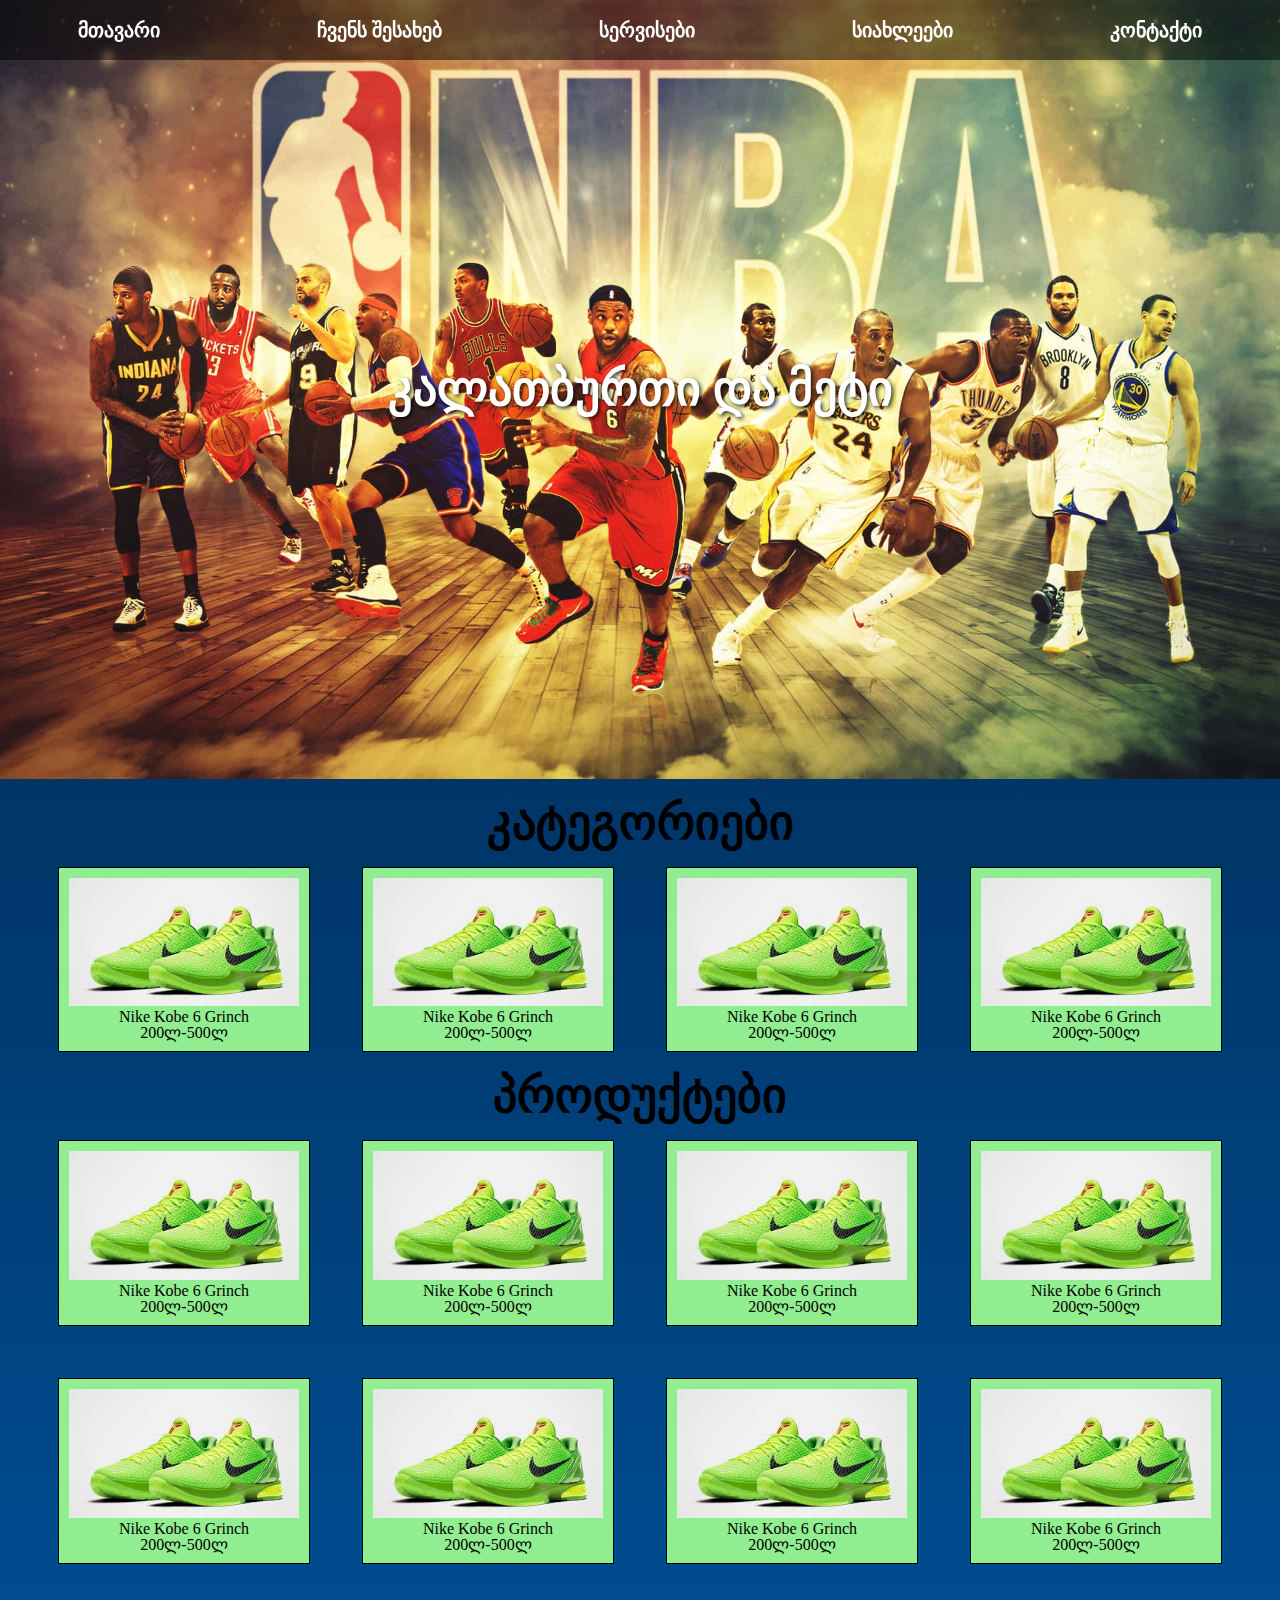
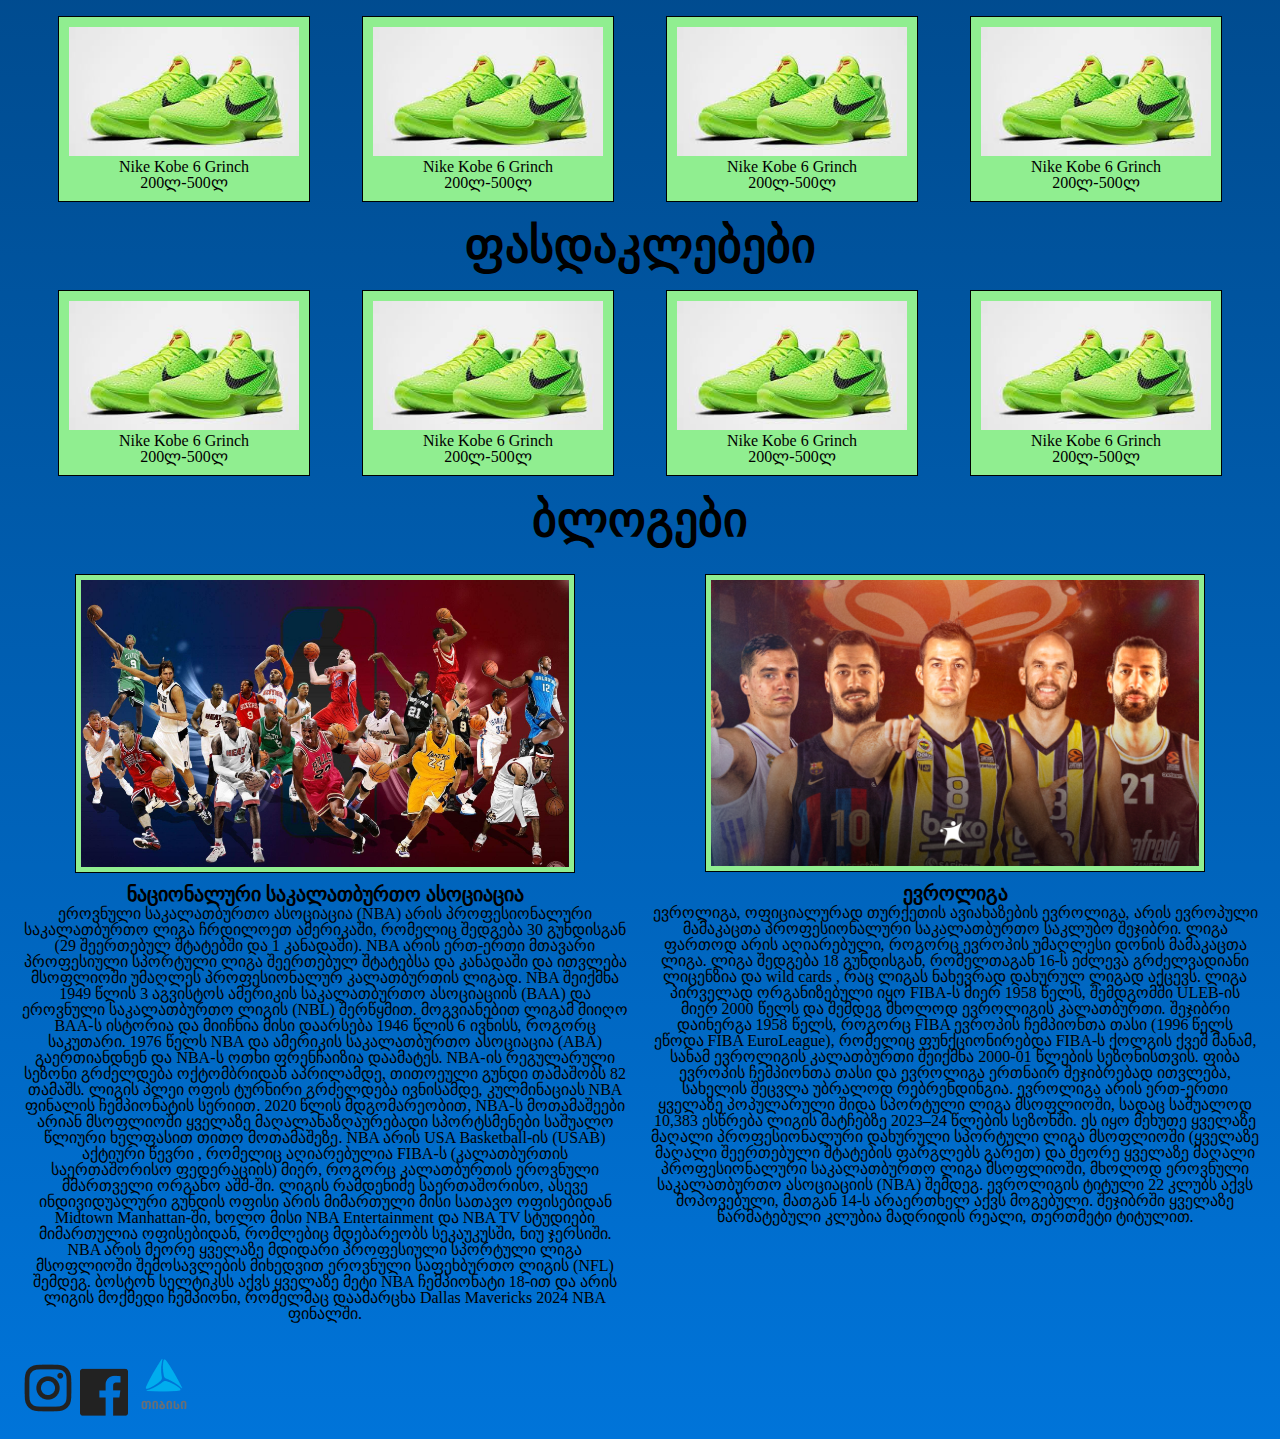
==== მთავარი/index.html @ 9389a9f8 "final-project25" ====
<!DOCTYPE html>
<html lang="en">
<head>
    <meta charset="UTF-8">
    <meta name="viewport" content="width=device-width, initial-scale=1.0">
    <link rel="stylesheet" href="../css/reset.css">
    <link rel="stylesheet" href="../css/style.css">

    <title>ფინალური პროექტი - გიორგი წულაია</title>
</head>
<body>
    <div class="snowflakes">
        <div class="snowflake">*</div>
        <div class="snowflake">❄</div>
        <div class="snowflake">✻</div>
        <div class="snowflake">❅</div>
        <div class="snowflake">*</div>
        <div class="snowflake">❄</div>
        <div class="snowflake">*</div>
        <div class="snowflake">❄</div>
        <div class="snowflake">✻</div>
        <div class="snowflake">❅</div>
    </div>
    <header>
        <div class="image-container">
            <img src="../images/NBA.jpg" alt="">
            <h1 class="Header-title">კალათბურთი და მეტი</h1>
            <div class="links">
                <a href="#">მთავარი</a>
                <a href="#">ჩვენს შესახებ</a>
                <a href="#">სერვისები</a>
                <a href="#">სიახლეები</a>
                <a href="#">კონტაქტი</a>
            </div>
    </div>
    </header>
    <main>
        <h1 class="Categories">კატეგორიები</h1>
        <div class="container">
            <div class="cards"><img src="../images/Product1.jpg" alt=""><p>Nike Kobe 6 Grinch</p><p>200ლ-500ლ</p></div>
            <div class="cards"><img src="../images/Product1.jpg" alt=""><p>Nike Kobe 6 Grinch</p><p>200ლ-500ლ</p></div>
            <div class="cards"><img src="../images/Product1.jpg" alt=""><p>Nike Kobe 6 Grinch</p><p>200ლ-500ლ</p></div>
            <div class="cards"><img src="../images/Product1.jpg" alt=""><p>Nike Kobe 6 Grinch</p><p>200ლ-500ლ</p></div>
        </div> 
        <h1 class="Products">პროდუქტები</h1> 
        <div class="container">
            <div class="cards"><img src="../images/Product1.jpg" alt=""><p>Nike Kobe 6 Grinch</p><p>200ლ-500ლ</p></div>
            <div class="cards"><img src="../images/Product1.jpg" alt=""><p>Nike Kobe 6 Grinch</p><p>200ლ-500ლ</p></div>
            <div class="cards"><img src="../images/Product1.jpg" alt=""><p>Nike Kobe 6 Grinch</p><p>200ლ-500ლ</p></div>
            <div class="cards"><img src="../images/Product1.jpg" alt=""><p>Nike Kobe 6 Grinch</p><p>200ლ-500ლ</p></div>
            <div class="cards"><img src="../images/Product1.jpg" alt=""><p>Nike Kobe 6 Grinch</p><p>200ლ-500ლ</p></div>
            <div class="cards"><img src="../images/Product1.jpg" alt=""><p>Nike Kobe 6 Grinch</p><p>200ლ-500ლ</p></div>
            <div class="cards"><img src="../images/Product1.jpg" alt=""><p>Nike Kobe 6 Grinch</p><p>200ლ-500ლ</p></div>
            <div class="cards"><img src="../images/Product1.jpg" alt=""><p>Nike Kobe 6 Grinch</p><p>200ლ-500ლ</p></div>
            <div class="cards"><img src="../images/Product1.jpg" alt=""><p>Nike Kobe 6 Grinch</p><p>200ლ-500ლ</p></div>
            <div class="cards"><img src="../images/Product1.jpg" alt=""><p>Nike Kobe 6 Grinch</p><p>200ლ-500ლ</p></div>
            <div class="cards"><img src="../images/Product1.jpg" alt=""><p>Nike Kobe 6 Grinch</p><p>200ლ-500ლ</p></div>
            <div class="cards"><img src="../images/Product1.jpg" alt=""><p>Nike Kobe 6 Grinch</p><p>200ლ-500ლ</p></div>
        </div>  
        <h1 class="Discounts">ფასდაკლებები</h1>
        <div class="container">
            <div class="cards"><img src="../images/Product1.jpg" alt=""><p>Nike Kobe 6 Grinch</p><p>200ლ-500ლ</p></div>
            <div class="cards"><img src="../images/Product1.jpg" alt=""><p>Nike Kobe 6 Grinch</p><p>200ლ-500ლ</p></div>
            <div class="cards"><img src="../images/Product1.jpg" alt=""><p>Nike Kobe 6 Grinch</p><p>200ლ-500ლ</p></div>
            <div class="cards"><img src="../images/Product1.jpg" alt=""><p>Nike Kobe 6 Grinch</p><p>200ლ-500ლ</p></div>
        </div> 
            <h1 class="Blogs">ბლოგები</h1>
            <div class="Blogs-container">
                <div class="Blogs-item">
                    <img class="Blogs-Photo" src="../images/Nba2.jpg" alt="NBA">
                    <h1 class="Blogs-h1">ნაციონალური საკალათბურთო ასოციაცია</h1>
                    <p>
                    ეროვნული საკალათბურთო ასოციაცია (NBA) არის პროფესიონალური საკალათბურთო ლიგა ჩრდილოეთ ამერიკაში, რომელიც შედგება 30 გუნდისგან (29 შეერთებულ შტატებში და 1 კანადაში). NBA არის ერთ-ერთი მთავარი პროფესიული სპორტული ლიგა შეერთებულ შტატებსა და კანადაში და ითვლება მსოფლიოში უმაღლეს პროფესიონალურ კალათბურთის ლიგად.
                    NBA შეიქმნა 1949 წლის 3 აგვისტოს ამერიკის საკალათბურთო ასოციაციის (BAA) და ეროვნული საკალათბურთო ლიგის (NBL) შერწყმით. მოგვიანებით ლიგამ მიიღო BAA-ს ისტორია და მიიჩნია მისი დაარსება 1946 წლის 6 ივნისს, როგორც საკუთარი. 1976 წელს NBA და ამერიკის საკალათბურთო ასოციაცია (ABA) გაერთიანდნენ და NBA-ს ოთხი ფრენჩაიზია დაამატეს. NBA-ის რეგულარული სეზონი გრძელდება ოქტომბრიდან აპრილამდე, თითოეული გუნდი თამაშობს 82 თამაშს. ლიგის პლეი ოფის ტურნირი გრძელდება ივნისამდე, კულმინაციას NBA ფინალის ჩემპიონატის სერიით. 2020 წლის მდგომარეობით, NBA-ს მოთამაშეები არიან მსოფლიოში ყველაზე მაღალანაზღაურებადი სპორტსმენები საშუალო წლიური ხელფასით თითო მოთამაშეზე.
                    NBA არის USA Basketball-ის (USAB) აქტიური წევრი , რომელიც აღიარებულია FIBA-ს (კალათბურთის საერთაშორისო ფედერაციის) მიერ, როგორც კალათბურთის ეროვნული მმართველი ორგანო აშშ-ში. ლიგის რამდენიმე საერთაშორისო, ასევე ინდივიდუალური გუნდის ოფისი არის მიმართული მისი სათავო ოფისებიდან Midtown Manhattan-ში, ხოლო მისი NBA Entertainment და NBA TV სტუდიები მიმართულია ოფისებიდან, რომლებიც მდებარეობს სეკაუკუსში, ნიუ ჯერსიში. NBA არის მეორე ყველაზე მდიდარი პროფესიული სპორტული ლიგა მსოფლიოში შემოსავლების მიხედვით ეროვნული საფეხბურთო ლიგის (NFL) შემდეგ.
                    ბოსტონ სელტიკსს აქვს ყველაზე მეტი NBA ჩემპიონატი 18-ით და არის ლიგის მოქმედი ჩემპიონი, რომელმაც დაამარცხა Dallas Mavericks 2024 NBA ფინალში.
                    </p>
                </div>
                <div class="Blogs-item">
                    <img class="Blogs-Photo" src="../images/Evroleague.jpg" alt="EuroLeague">
                    <h1 class="Blogs-h1">ევროლიგა</h1>
                    <p>
                    ევროლიგა, ოფიციალურად თურქეთის ავიახაზების ევროლიგა, არის ევროპული მამაკაცთა პროფესიონალური საკალათბურთო საკლუბო შეჯიბრი. ლიგა ფართოდ არის აღიარებული, როგორც ევროპის უმაღლესი დონის მამაკაცთა ლიგა. ლიგა შედგება 18 გუნდისგან, რომელთაგან 16-ს ეძლევა გრძელვადიანი ლიცენზია და wild cards , რაც ლიგას ნახევრად დახურულ ლიგად აქცევს. ლიგა პირველად ორგანიზებული იყო FIBA-ს მიერ 1958 წელს, შემდგომში ULEB-ის მიერ 2000 წელს და შემდეგ მხოლოდ ევროლიგის კალათბურთი.
                    შეჯიბრი დაინერგა 1958 წელს, როგორც FIBA ​​ევროპის ჩემპიონთა თასი (1996 წელს ეწოდა FIBA ​​EuroLeague), რომელიც ფუნქციონირებდა FIBA-ს ქოლგის ქვეშ მანამ, სანამ ევროლიგის კალათბურთი შეიქმნა 2000-01 წლების სეზონისთვის. ფიბა ევროპის ჩემპიონთა თასი და ევროლიგა ერთნაირ შეჯიბრებად ითვლება, სახელის შეცვლა უბრალოდ რებრენდინგია.
                    ევროლიგა არის ერთ-ერთი ყველაზე პოპულარული შიდა სპორტული ლიგა მსოფლიოში, სადაც საშუალოდ 10,383 ესწრება ლიგის მატჩებზე 2023–24 წლების სეზონში. ეს იყო მეხუთე ყველაზე მაღალი პროფესიონალური დახურული სპორტული ლიგა მსოფლიოში (ყველაზე მაღალი შეერთებული შტატების ფარგლებს გარეთ) და მეორე ყველაზე მაღალი პროფესიონალური საკალათბურთო ლიგა მსოფლიოში, მხოლოდ ეროვნული საკალათბურთო ასოციაციის (NBA) შემდეგ.
                    ევროლიგის ტიტული 22 კლუბს აქვს მოპოვებული, მათგან 14-ს არაერთხელ აქვს მოგებული. შეჯიბრში ყველაზე წარმატებული კლუბია მადრიდის რეალი, თერთმეტი ტიტულით.
                    </p>
                </div>
            </div>
    </main>
    <footer>
    <div class="Footer">  
        <img src="../images/Instagram.png" alt="">
        <img src="../images/Facebook.png" alt="">
        <img src="../images/TBC.png" alt="">
       
     

    </div>
    </footer>
</body>
</html>
---- css/style.css ----
body {
    margin: 0;
    padding: 0;
    background: linear-gradient(to bottom, #001f3f, #0074D9);
    height: 100%;
}

.snowflakes {
    position: fixed;
    top: 0;
    left: 0;
    width: 100%;
    height: 100%;
    pointer-events: none;
    z-index: 10;
}

.snowflake {
    position: absolute;
    top: -10%;
    color: white;
    font-size: 1rem;
    opacity: 0.8;
    animation: fall infinite linear, sway infinite ease-in-out;
}


/* Image Container */
.image-container {
    position: relative;
    width: 100%;
}

.image-container img {
    width: 100%;
    height: auto;
    display: block;
}

.Header-title {
    position: absolute;
    top: 50%;
    left: 50%;
    transform: translate(-50%, -50%);
    font-family: "Rockwell Extra Bold", serif;
    font-size: 48px;
    font-weight: 800;
    color: white;
    text-shadow: 2px 2px 4px rgba(0, 0, 0, 0.8);
    text-align: center;
    z-index: 20;
}

/* Header Section */
.links {
    position: fixed;
    top: 0;
    left: 0;
    right: 0;
    height: 60px;
    display: flex;
    justify-content: space-around;
    align-items: center;
    background-color: rgba(0, 0, 0, 0.5);
    z-index: 1000;
}

.links a {
    color: white;
    font-size: 1em;
    font-weight: bold;
    text-decoration: none;
    padding: 5px 10px;
    border-radius: 5px;
    font-family: Rockwell, serif;
    font-size: 20px;
    text-align: center;
}

.links a:hover {
    color: gold;
    background-color: rgb(125, 125, 125);
}

/* Categories Section */
.Categories, .Products, .Discounts, .Blogs {
    font-family: "Rockwell Extra Bold";
    font-size: 48px;
    font-weight: 800;
    text-align: center;
    margin: 20px 0;
}

/* Cards Section */
.container {
    display: flex;
    flex-wrap: wrap;
    justify-content: center;
    gap: 52px;
    margin: 0 auto;
    max-width: 100%;
    padding: 0 10px;
}

.cards {
    border: 1px solid black;
    width: 20%;
    background-color: lightgreen;
    text-align: center;
    padding: 10px;
    box-sizing: border-box;
}

.cards img {
    width: 100%;
    height: auto;
}

/* Blogs Section */
.Blogs-container {
    display: flex;
    justify-content: center;
    gap: 20px; 
    flex-wrap: wrap; 
    margin: 10px auto;
    padding: 10px;
}

.Blogs-item {
    display: flex;
    flex-direction: column; 
    align-items: center; 
    text-align: center; 
    width: calc(50% - 20px);
    box-sizing: border-box;
}

.Blogs-Photo {
    width: 80% ;
    border: 1px solid black;
    background-color: lightgreen;
    padding: 5px;
    margin-bottom: 10px;
}

.Blogs-h1{
    font-family: Rockwell Extra Bold;
    font-size: 20px;
    font-weight: 800;
    line-height: 23.49px;
    text-align: left;
    text-underline-position: from-font;
    text-decoration-skip-ink: none;

}

/* Footer Section */
.Footer {
    margin: 20px;
}

/* Responsive Design */
@media (max-width: 1024px) {
    .Blogs-item {
        width: calc(50% - 20px);
    }
}

@media (max-width: 768px) {
    .links {
        flex-direction: column;
        height: auto;
    }

    .cards {
        width: 45%;
    }

    .Blogs-Photo {
        max-width: 100%;
    }

    .Blogs-item {
        width: calc(100% - 20px); 
    }
    .Blogs-container {
        gap: 20px; 
    }
}

@media (max-width: 480px) {
    .cards {
        width: 90%;
    }

    .Blogs-Photo {
        max-width: 90%;
    }

    .Blogs-container {
        flex-direction: column; 
        gap: 20px;
    }
    .Blogs-item {
        width: 100%;
    }
}
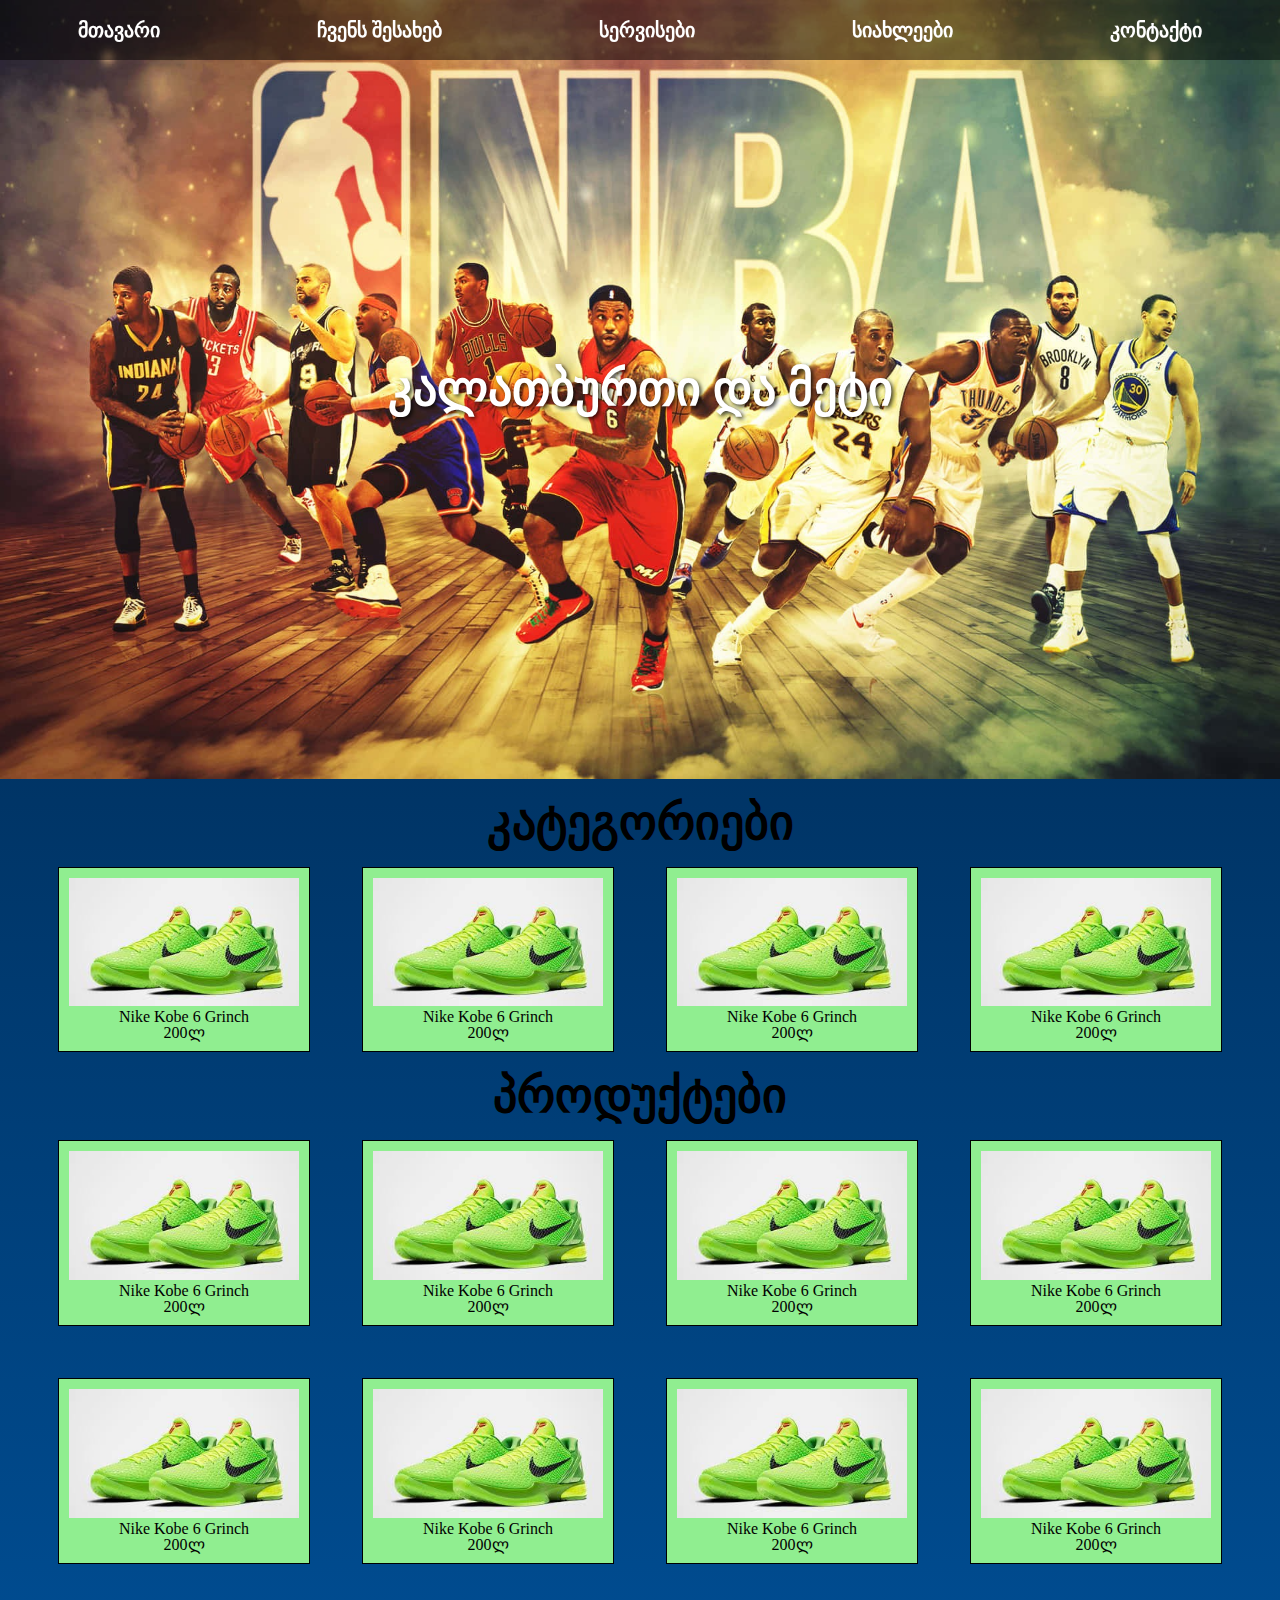
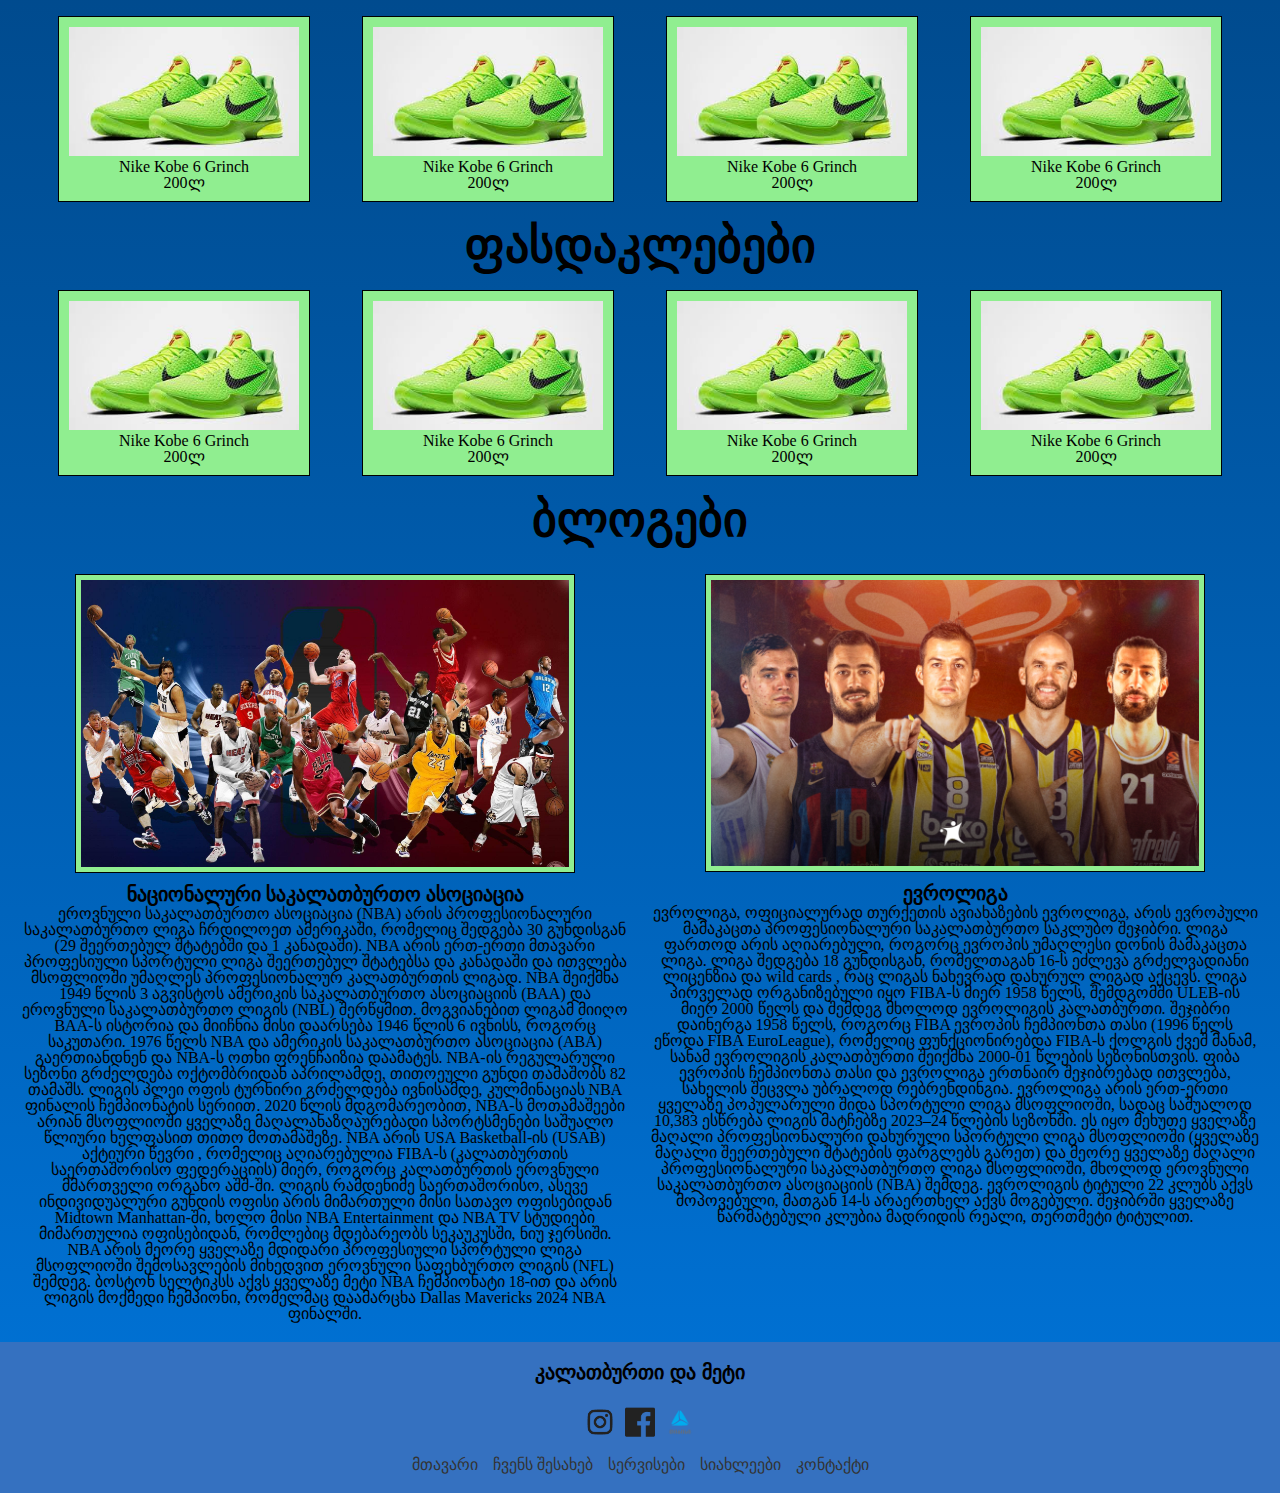
==== commit d908c19d: "GW" ====
--- a/მთავარი/index.html
+++ b/მთავარი/index.html
@@ -37,32 +37,32 @@
     <main>
         <h1 class="Categories">კატეგორიები</h1>
         <div class="container">
-            <div class="cards"><img src="../images/Product1.jpg" alt=""><p>Nike Kobe 6 Grinch</p><p>200ლ-500ლ</p></div>
-            <div class="cards"><img src="../images/Product1.jpg" alt=""><p>Nike Kobe 6 Grinch</p><p>200ლ-500ლ</p></div>
-            <div class="cards"><img src="../images/Product1.jpg" alt=""><p>Nike Kobe 6 Grinch</p><p>200ლ-500ლ</p></div>
-            <div class="cards"><img src="../images/Product1.jpg" alt=""><p>Nike Kobe 6 Grinch</p><p>200ლ-500ლ</p></div>
+            <div class="cards"><img src="../images/Product1.jpg" alt=""><p>Nike Kobe 6 Grinch</p><p>200ლ</p></div>
+            <div class="cards"><img src="../images/Product1.jpg" alt=""><p>Nike Kobe 6 Grinch</p><p>200ლ</p></div>
+            <div class="cards"><img src="../images/Product1.jpg" alt=""><p>Nike Kobe 6 Grinch</p><p>200ლ</p></div>
+            <div class="cards"><img src="../images/Product1.jpg" alt=""><p>Nike Kobe 6 Grinch</p><p>200ლ</p></div>
         </div> 
         <h1 class="Products">პროდუქტები</h1> 
         <div class="container">
-            <div class="cards"><img src="../images/Product1.jpg" alt=""><p>Nike Kobe 6 Grinch</p><p>200ლ-500ლ</p></div>
-            <div class="cards"><img src="../images/Product1.jpg" alt=""><p>Nike Kobe 6 Grinch</p><p>200ლ-500ლ</p></div>
-            <div class="cards"><img src="../images/Product1.jpg" alt=""><p>Nike Kobe 6 Grinch</p><p>200ლ-500ლ</p></div>
-            <div class="cards"><img src="../images/Product1.jpg" alt=""><p>Nike Kobe 6 Grinch</p><p>200ლ-500ლ</p></div>
-            <div class="cards"><img src="../images/Product1.jpg" alt=""><p>Nike Kobe 6 Grinch</p><p>200ლ-500ლ</p></div>
-            <div class="cards"><img src="../images/Product1.jpg" alt=""><p>Nike Kobe 6 Grinch</p><p>200ლ-500ლ</p></div>
-            <div class="cards"><img src="../images/Product1.jpg" alt=""><p>Nike Kobe 6 Grinch</p><p>200ლ-500ლ</p></div>
-            <div class="cards"><img src="../images/Product1.jpg" alt=""><p>Nike Kobe 6 Grinch</p><p>200ლ-500ლ</p></div>
-            <div class="cards"><img src="../images/Product1.jpg" alt=""><p>Nike Kobe 6 Grinch</p><p>200ლ-500ლ</p></div>
-            <div class="cards"><img src="../images/Product1.jpg" alt=""><p>Nike Kobe 6 Grinch</p><p>200ლ-500ლ</p></div>
-            <div class="cards"><img src="../images/Product1.jpg" alt=""><p>Nike Kobe 6 Grinch</p><p>200ლ-500ლ</p></div>
-            <div class="cards"><img src="../images/Product1.jpg" alt=""><p>Nike Kobe 6 Grinch</p><p>200ლ-500ლ</p></div>
+            <div class="cards"><img src="../images/Product1.jpg" alt=""><p>Nike Kobe 6 Grinch</p><p>200ლ</p></div>
+            <div class="cards"><img src="../images/Product1.jpg" alt=""><p>Nike Kobe 6 Grinch</p><p>200ლ</p></div>
+            <div class="cards"><img src="../images/Product1.jpg" alt=""><p>Nike Kobe 6 Grinch</p><p>200ლ</p></div>
+            <div class="cards"><img src="../images/Product1.jpg" alt=""><p>Nike Kobe 6 Grinch</p><p>200ლ</p></div>
+            <div class="cards"><img src="../images/Product1.jpg" alt=""><p>Nike Kobe 6 Grinch</p><p>200ლ</p></div>
+            <div class="cards"><img src="../images/Product1.jpg" alt=""><p>Nike Kobe 6 Grinch</p><p>200ლ</p></div>
+            <div class="cards"><img src="../images/Product1.jpg" alt=""><p>Nike Kobe 6 Grinch</p><p>200ლ</p></div>
+            <div class="cards"><img src="../images/Product1.jpg" alt=""><p>Nike Kobe 6 Grinch</p><p>200ლ</p></div>
+            <div class="cards"><img src="../images/Product1.jpg" alt=""><p>Nike Kobe 6 Grinch</p><p>200ლ</p></div>
+            <div class="cards"><img src="../images/Product1.jpg" alt=""><p>Nike Kobe 6 Grinch</p><p>200ლ</p></div>
+            <div class="cards"><img src="../images/Product1.jpg" alt=""><p>Nike Kobe 6 Grinch</p><p>200ლ</p></div>
+            <div class="cards"><img src="../images/Product1.jpg" alt=""><p>Nike Kobe 6 Grinch</p><p>200ლ</p></div>
         </div>  
         <h1 class="Discounts">ფასდაკლებები</h1>
         <div class="container">
-            <div class="cards"><img src="../images/Product1.jpg" alt=""><p>Nike Kobe 6 Grinch</p><p>200ლ-500ლ</p></div>
-            <div class="cards"><img src="../images/Product1.jpg" alt=""><p>Nike Kobe 6 Grinch</p><p>200ლ-500ლ</p></div>
-            <div class="cards"><img src="../images/Product1.jpg" alt=""><p>Nike Kobe 6 Grinch</p><p>200ლ-500ლ</p></div>
-            <div class="cards"><img src="../images/Product1.jpg" alt=""><p>Nike Kobe 6 Grinch</p><p>200ლ-500ლ</p></div>
+            <div class="cards"><img src="../images/Product1.jpg" alt=""><p>Nike Kobe 6 Grinch</p><p>200ლ</p></div>
+            <div class="cards"><img src="../images/Product1.jpg" alt=""><p>Nike Kobe 6 Grinch</p><p>200ლ</p></div>
+            <div class="cards"><img src="../images/Product1.jpg" alt=""><p>Nike Kobe 6 Grinch</p><p>200ლ</p></div>
+            <div class="cards"><img src="../images/Product1.jpg" alt=""><p>Nike Kobe 6 Grinch</p><p>200ლ</p></div>
         </div> 
             <h1 class="Blogs">ბლოგები</h1>
             <div class="Blogs-container">
@@ -89,14 +89,21 @@
             </div>
     </main>
     <footer>
-    <div class="Footer">  
-        <img src="../images/Instagram.png" alt="">
-        <img src="../images/Facebook.png" alt="">
-        <img src="../images/TBC.png" alt="">
-       
-     
-
-    </div>
+        <div class="Footer">  
+            <h1 class="Footer-h1">კალათბურთი და მეტი</h1>
+            <div class="Footer-icons">
+                <img src="../images/Instagram.png" alt="Instagram">
+                <img src="../images/Facebook.png" alt="Facebook">
+                <img src="../images/TBC.png" alt="TBC">
+            </div>
+            <div class="Footer-links">
+                <a href="#">მთავარი</a>
+                <a href="#">ჩვენს შესახებ</a>
+                <a href="#">სერვისები</a>
+                <a href="#">სიახლეები</a>
+                <a href="#">კონტაქტი</a>
+            </div>
+        </div>
     </footer>
 </body>
 </html>
--- a/css/style.css
+++ b/css/style.css
@@ -22,6 +22,86 @@
     font-size: 1rem;
     opacity: 0.8;
     animation: fall infinite linear, sway infinite ease-in-out;
+}
+
+@keyframes fall {
+    0% {
+        top: -10%;
+    }
+    100% {
+        top: 200%; 
+    }
+}
+
+    /* Randomized animations for snowflakes */
+.snowflake:nth-child(1) {
+    left: 5%;
+    animation-duration: 5s;
+    animation-delay: 0s;
+    font-size: 1.2rem;
+}
+
+.snowflake:nth-child(2) {
+    left: 15%;
+    animation-duration: 7s;
+    animation-delay: 2s;
+    font-size: 1rem;
+}
+
+.snowflake:nth-child(3) {
+    left: 25%;
+    animation-duration: 6s;
+    animation-delay: 1s;
+    font-size: 1.4rem;
+}
+
+.snowflake:nth-child(4) {
+    left: 35%;
+    animation-duration: 8s;
+    animation-delay: 3s;
+    font-size: 1rem;
+}
+
+.snowflake:nth-child(5) {
+    left: 45%;
+    animation-duration: 5.5s;
+    animation-delay: 1.5s;
+    font-size: 1.3rem;
+}
+
+.snowflake:nth-child(6) {
+    left: 55%;
+    animation-duration: 9s;
+    animation-delay: 4s;
+    font-size: 1rem;
+}
+
+.snowflake:nth-child(7) {
+    left: 65%;
+    animation-duration: 4s;
+    animation-delay: 2s;
+    font-size: 1.5rem;
+}
+
+.snowflake:nth-child(8) {
+    left: 75%;
+    animation-duration: 6.5s;
+    animation-delay: 0.5s;
+    font-size: 1.1rem;
+}
+
+.snowflake:nth-child(9) {
+    left: 85%;
+    animation-duration: 7.5s;
+    animation-delay: 3.5s;
+    font-size: 1.3rem;
+}
+
+.snowflake:nth-child(10) {
+    left: 95%;
+    animation-duration: 5s;
+    animation-delay: 2s;
+    font-size: 1.2rem;
 }
 
 
@@ -156,14 +236,71 @@
 
 /* Footer Section */
 .Footer {
-    margin: 20px;
-}
-
+    padding: 20px;
+    display: flex;
+    flex-direction: column; 
+    align-items: center;
+    justify-content: center;
+    text-align: center;
+    background-color: #3571c0;
+    max-width: 100%; 
+}
+
+.Footer-h1 {
+    font-family: Rockwell Extra Bold, sans-serif;
+    font-size: 20px;
+    font-weight: 800;
+    margin-bottom: 15px;
+}
+
+.Footer-icons {
+    display: flex;
+    justify-content: center;
+    gap: 10px;
+    margin: 10px 0;
+}
+
+.Footer-icons img {
+    width: 30px;
+    height: 30px;
+    transition: transform 0.3s;
+}
+
+.Footer-icons img:hover {
+    transform: scale(1.1);
+}
+
+.Footer-links {
+    display: flex;
+    flex-wrap: wrap;
+    justify-content: center;
+    gap: 15px;
+    margin-top: 10px;
+}
+
+.Footer-links a {
+    color: #333;
+    text-decoration: none;
+    font-size: 16px;
+    transition: color 0.3s;
+}
+
+.Footer-links a:hover {
+    color: #007BFF; 
+}
 /* Responsive Design */
 @media (max-width: 1024px) {
     .Blogs-item {
         width: calc(50% - 20px);
     }
+    .Footer-icons img {
+        width: 40px;
+        height: 40px;
+    }
+
+    .Footer-links a {
+        font-size: 18px;
+    }
 }
 
 @media (max-width: 768px) {
@@ -186,6 +323,26 @@
     .Blogs-container {
         gap: 20px; 
     }
+    .Footer {
+        flex-direction: row; 
+        justify-content: space-between;
+        text-align: left;
+        max-width: 100%; 
+    }
+
+    .Footer-icons {
+        order: 2; 
+
+    .Footer-links {
+        order: 3;
+    }
+
+    .Footer-h1 {
+        order: 1;
+        font-size: 24px;
+    }
+    
+}
 }
 
 @media (max-width: 480px) {
@@ -204,4 +361,11 @@
     .Blogs-item {
         width: 100%;
     }
-}+    .Footer {
+        flex-direction: column; 
+        justify-content: center;
+        text-align: center;
+        max-width: 100%;
+    }
+}
+
